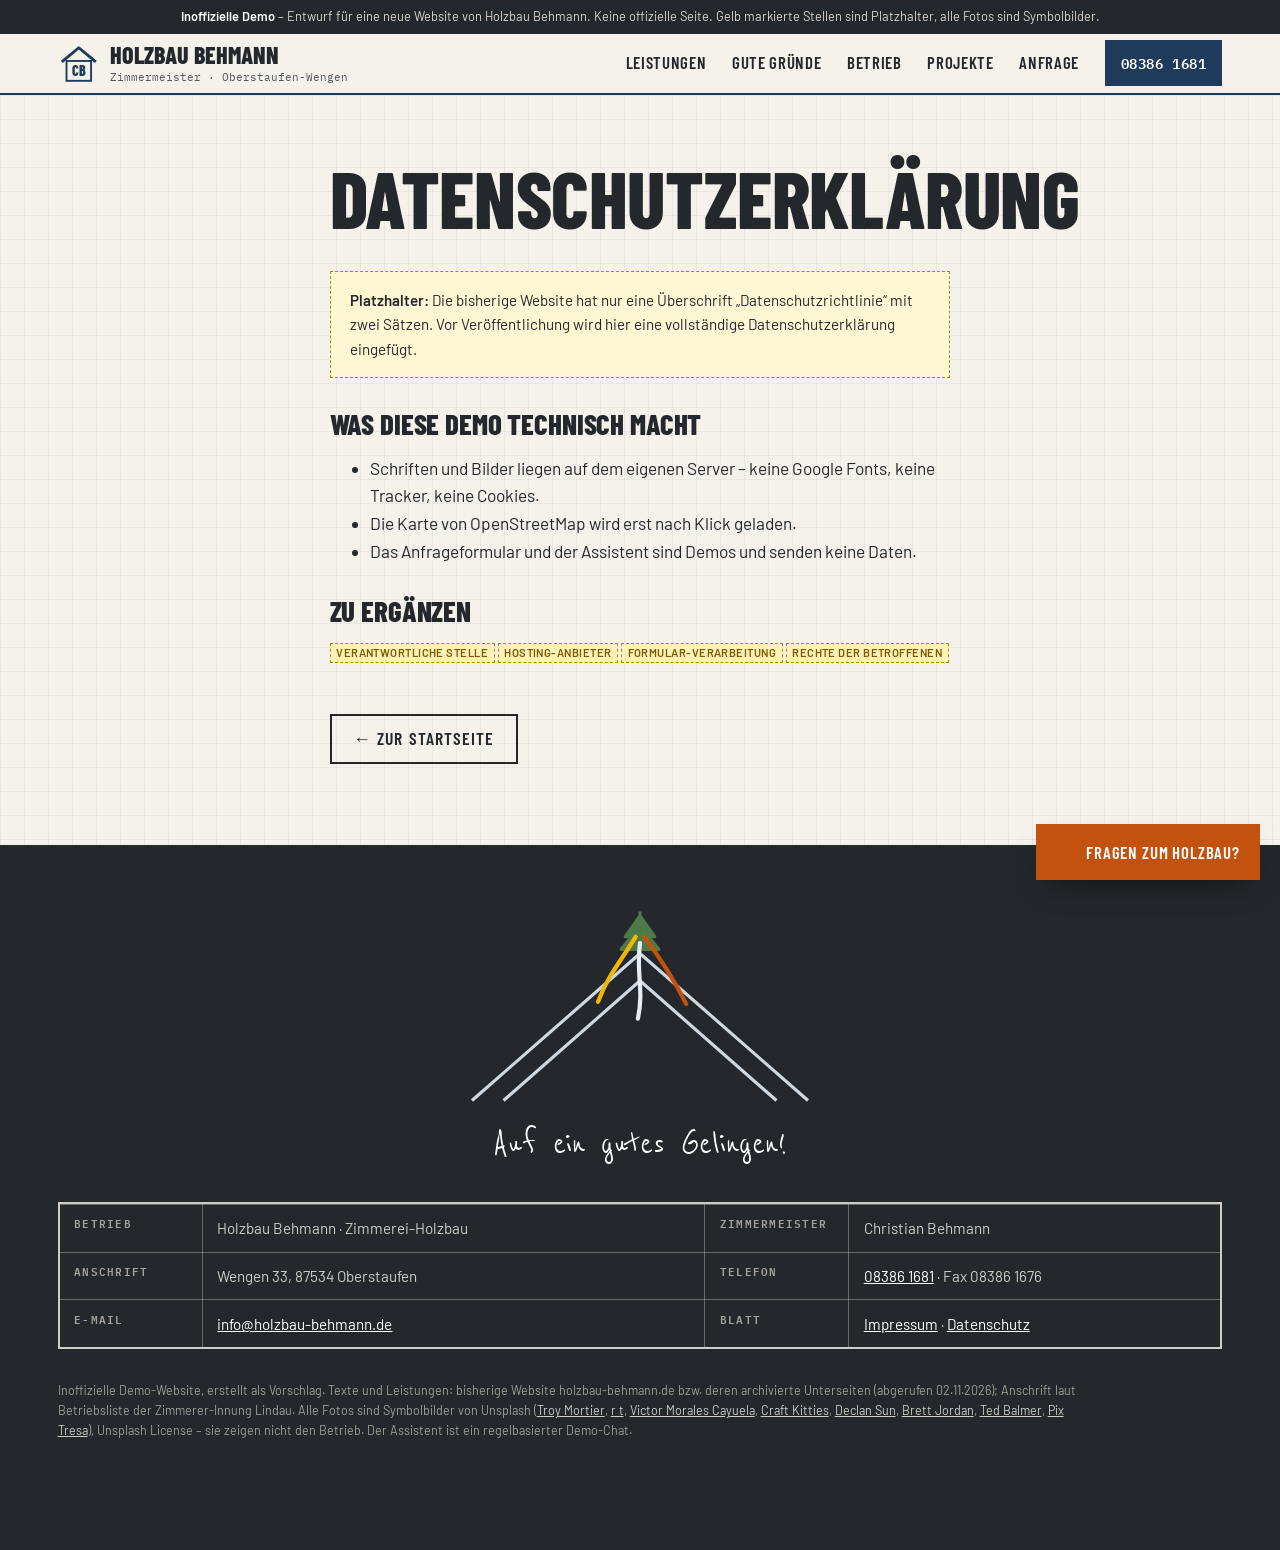
==== datenschutz.html @ 68d7d60a "Demo-Vorschau" ====
<!doctype html>
<html lang="de">
<head>
<meta charset="utf-8">
<meta name="viewport" content="width=device-width, initial-scale=1">
<title>Datenschutzerklärung – Holzbau Behmann (Demo)</title>
<meta name="description" content="Datenschutzerklärung der Demo-Website">
<meta name="robots" content="noindex, nofollow">
<meta name="theme-color" content="#1f3a5a">
<link rel="icon" href="img/favicon.svg" type="image/svg+xml">
<link rel="preload" href="fonts/barlow-condensed-latin-800-normal.woff2" as="font" type="font/woff2" crossorigin>
<link rel="stylesheet" href="css/fonts.css">
<link rel="stylesheet" href="css/style.css">
<link rel="stylesheet" href="chatbot/chatbot.css">
<link rel="stylesheet" href="css/premium.css">
<script>document.documentElement.classList.add('js')</script>
<script>try{if(!matchMedia('(prefers-reduced-motion: reduce)').matches&&!sessionStorage.getItem('demo-intro'))document.documentElement.classList.add('intro-on')}catch(e){}</script>
</head>
<body id="top">
<div class="demo-banner" role="note"><strong>Inoffizielle Demo</strong> – Entwurf für eine neue Website von Holzbau Behmann. Keine offizielle Seite. Gelb markierte Stellen sind Platzhalter, alle Fotos sind Symbolbilder.</div>
<header class="site-header">
  <a class="brand" href="index.html#top" aria-label="Holzbau Behmann – Startseite"><svg class="logo" viewBox="0 0 44 44" aria-hidden="true"><path d="M4 20 L22 5 L40 20" fill="none" stroke="currentColor" stroke-width="3" stroke-linejoin="round"/><rect x="9" y="19" width="26" height="21" fill="none" stroke="currentColor" stroke-width="2"/><text x="22" y="35" text-anchor="middle" font-family="Barlow Condensed,Arial Narrow,sans-serif" font-weight="800" font-size="15" fill="currentColor">CB</text></svg><span class="brand-t"><b>Holzbau Behmann</b><small>Zimmermeister · Oberstaufen-Wengen</small></span></a>
  <nav class="nav" aria-label="Hauptnavigation">
    <button class="nav-toggle" aria-expanded="false" aria-controls="nav-list"><span class="sr-only">Menü</span><span></span><span></span><span></span></button>
    <ul id="nav-list">
      <li><a href="index.html#leistungen">Leistungen</a></li>
      <li><a href="index.html#gruende">Gute Gründe</a></li>
      <li><a href="index.html#betrieb">Betrieb</a></li>
      <li><a href="index.html#mappe">Projekte</a></li>
      <li><a href="index.html#anfrage">Anfrage</a></li>
      <li class="nav-tel"><a href="tel:+4983861681">08386 1681</a></li>
    </ul>
  </nav>
</header>
<main class="legal"><div class="wrap narrow">
<h1>Datenschutzerklärung</h1>

<div class="ph-box"><strong>Platzhalter:</strong> Die bisherige Website hat nur eine Überschrift „Datenschutzrichtlinie“ mit zwei Sätzen. Vor Veröffentlichung wird hier eine vollständige Datenschutzerklärung eingefügt.</div>
<h2>Was diese Demo technisch macht</h2>
<ul>
<li>Schriften und Bilder liegen auf dem eigenen Server – keine Google Fonts, keine Tracker, keine Cookies.</li>
<li>Die Karte von OpenStreetMap wird erst nach Klick geladen.</li>
<li>Das Anfrageformular und der Assistent sind Demos und senden keine Daten.</li>
</ul>
<h2>Zu ergänzen</h2>
<p><span class="ph">Verantwortliche Stelle</span> <span class="ph">Hosting-Anbieter</span> <span class="ph">Formular-Verarbeitung</span> <span class="ph">Rechte der Betroffenen</span></p>

<p><a class="btn btn-line" href="index.html">← Zur Startseite</a></p>
</div></main>
<footer class="footer">
  <div class="wrap">
    <div class="richt" aria-hidden="true">
      <svg viewBox="0 0 400 200"><path class="rf-roof" d="M40 190 L200 50 L360 190"/><path class="rf-roof" d="M70 190 L200 76 L330 190"/>
        <path class="rf-tree" d="M200 50 V10 M200 14 L186 34 H214Z M200 24 L182 46 H218Z"/>
        <path class="rf-band b1" d="M196 34 C 180 60, 170 70, 160 96"/><path class="rf-band b2" d="M204 34 C 222 58, 232 74, 244 98"/><path class="rf-band b3" d="M200 40 C 196 70, 204 84, 198 112"/></svg>
      <p class="richt-t">Auf ein gutes Gelingen!</p>
    </div>
    <table class="schriftfeld">
      <caption class="sr-only">Kontakt</caption>
      <tr><th>Betrieb</th><td>Holzbau Behmann · Zimmerei-Holzbau</td><th>Zimmermeister</th><td>Christian Behmann</td></tr>
      <tr><th>Anschrift</th><td>Wengen 33, 87534 Oberstaufen</td><th>Telefon</th><td><a href="tel:+4983861681">08386 1681</a> · Fax 08386 1676</td></tr>
      <tr><th>E-Mail</th><td><a href="mailto:info@holzbau-behmann.de">info@holzbau-behmann.de</a></td><th>Blatt</th><td><a href="impressum.html">Impressum</a> · <a href="datenschutz.html">Datenschutz</a></td></tr>
    </table>
    <p class="small">Inoffizielle Demo-Website, erstellt als Vorschlag. Texte und Leistungen: bisherige Website holzbau-behmann.de bzw. deren archivierte Unterseiten (abgerufen 02.11.2026); Anschrift laut Betriebsliste der Zimmerer-Innung Lindau. Alle Fotos sind Symbolbilder von Unsplash (<a href="https://unsplash.com/photos/ein-haus-im-bau-mit-holzrahmen-kkdfOe0iRu8?utm_source=demo&amp;utm_medium=referral" target="_blank" rel="noopener">Troy Mortier</a>, <a href="https://unsplash.com/photos/braune-holztreppe-mit-weissem-holzgelander-DG1V-Cor1Es?utm_source=demo&amp;utm_medium=referral" target="_blank" rel="noopener">r t</a>, <a href="https://unsplash.com/photos/holztrager-des-decks-die-dreieckige-muster-bilden-l6VeUE-e914?utm_source=demo&amp;utm_medium=referral" target="_blank" rel="noopener">Victor Morales Cayuela</a>, <a href="https://unsplash.com/photos/person-markiert-holztafel-mit-bleistift-GfYA6q5ESLI?utm_source=demo&amp;utm_medium=referral" target="_blank" rel="noopener">Craft Kitties</a>, <a href="https://unsplash.com/photos/blick-auf-eine-holzdecke-mit-balken-rgdVX7MSKx0?utm_source=demo&amp;utm_medium=referral" target="_blank" rel="noopener">Declan Sun</a>, <a href="https://unsplash.com/photos/braun-weisses-betongebaude-OvqY7ZZIhr0?utm_source=demo&amp;utm_medium=referral" target="_blank" rel="noopener">Brett Jordan</a>, <a href="https://unsplash.com/photos/ein-auto-das-vor-einem-holzhaus-geparkt-ist-Inoddy5UPIg?utm_source=demo&amp;utm_medium=referral" target="_blank" rel="noopener">Ted Balmer</a>, <a href="https://unsplash.com/photos/ein-grosser-raum-mit-holzboden-und-balken-CvuAuZGAYQ4?utm_source=demo&amp;utm_medium=referral" target="_blank" rel="noopener">Pix Tresa</a>), Unsplash License – sie zeigen nicht den Betrieb. Der Assistent ist ein regelbasierter Demo-Chat.</p>
  </div>
</footer>
<script src="js/base.js" defer></script>
<script src="chatbot/chatbot.js" data-kb="chatbot/kb.json" defer></script>
</body>
</html>
---- css/fonts.css ----
@font-face{font-family:'Barlow Condensed';src:url(../fonts/barlow-condensed-latin-600-normal.woff2) format('woff2');font-weight:600;font-style:normal;font-display:swap}
@font-face{font-family:'Barlow Condensed';src:url(../fonts/barlow-condensed-latin-800-normal.woff2) format('woff2');font-weight:800;font-style:normal;font-display:swap}
@font-face{font-family:'Barlow';src:url(../fonts/barlow-latin-400-normal.woff2) format('woff2');font-weight:400;font-style:normal;font-display:swap}
@font-face{font-family:'Barlow';src:url(../fonts/barlow-latin-400-italic.woff2) format('woff2');font-weight:400;font-style:italic;font-display:swap}
@font-face{font-family:'Barlow';src:url(../fonts/barlow-latin-600-normal.woff2) format('woff2');font-weight:600;font-style:normal;font-display:swap}
@font-face{font-family:'Plex Mono';src:url(../fonts/ibm-plex-mono-latin-400-normal.woff2) format('woff2');font-weight:400;font-style:normal;font-display:swap}
@font-face{font-family:'Plex Mono';src:url(../fonts/ibm-plex-mono-latin-600-normal.woff2) format('woff2');font-weight:600;font-style:normal;font-display:swap}
@font-face{font-family:'Reenie';src:url(../fonts/reenie-beanie-latin-400-normal.woff2) format('woff2');font-weight:400;font-style:normal;font-display:swap}
---- css/style.css ----
/* Holzbau Behmann – „Werkplan“ (Demo, Runde 6) – Handwerk-Palette, Blaupausen-Look */
:root{--sand:#f5f2ec;--beton:#e9e6df;--ink:#24282c;--ink-2:#53595e;--blau:#1f3a5a;--blau-2:#2a4a6e;--holz:#a7794b;--orange:#c4520f;--gelb:#f2b705;--line:rgba(233,240,247,.9);
  --cond:'Barlow Condensed','Arial Narrow',sans-serif;--body:'Barlow',system-ui,sans-serif;--mono:'Plex Mono',ui-monospace,monospace;--hand:'Reenie',cursive;
  --ease:cubic-bezier(.2,.7,.1,1);--pad:clamp(1.1rem,4.5vw,4rem);--rule:rgba(36,40,44,.16);
  --paper:linear-gradient(rgba(31,58,90,.06) 1px,transparent 1px) 0 0/24px 24px,linear-gradient(90deg,rgba(31,58,90,.06) 1px,transparent 1px) 0 0/24px 24px;
  --bp:linear-gradient(rgba(255,255,255,.07) 1px,transparent 1px) 0 0/40px 40px,linear-gradient(90deg,rgba(255,255,255,.07) 1px,transparent 1px) 0 0/40px 40px,linear-gradient(rgba(255,255,255,.035) 1px,transparent 1px) 0 0/8px 8px,linear-gradient(90deg,rgba(255,255,255,.035) 1px,transparent 1px) 0 0/8px 8px}
*,*::before,*::after{box-sizing:border-box}
html{overflow-x:clip;-webkit-text-size-adjust:100%;scroll-behavior:smooth;scroll-padding-top:5rem}
body{overflow-x:clip;margin:0;background:var(--sand);color:var(--ink);font:400 1.08rem/1.6 var(--body)}
img{max-width:100%;height:auto;display:block}
a{color:inherit}
h1,h2,h3,h4{font-family:var(--cond);font-weight:800;line-height:.95;margin:0 0 .45em;text-transform:uppercase;letter-spacing:-.005em}
h2{font-size:clamp(2.6rem,6.2vw,5.6rem)}
h2 em,h1 em{font-style:normal;color:var(--orange)}
p{margin:0 0 1em}
.wrap{max-width:1360px;margin:0 auto;padding:0 var(--pad)}
.sr-only{position:absolute;width:1px;height:1px;overflow:hidden;clip:rect(0 0 0 0);white-space:nowrap}
.ph{display:inline-block;max-width:100%;font:600 .7rem/1.3 var(--body);letter-spacing:.04em;text-transform:uppercase;color:#7a5b00;background:#fff1b8;border:1px dashed #b08a00;padding:.15em .5em;vertical-align:middle}
.ph-box{background:#fff6d4;border:1px dashed #b08a00;padding:1rem 1.2rem;margin-bottom:1.5rem;font-size:.95rem}
.kicker{font:600 .85rem/1 var(--mono);letter-spacing:.12em;text-transform:uppercase;color:var(--orange);margin-bottom:1.1rem}
.k-light{color:var(--gelb)}
.small{font-size:.86rem;color:var(--ink-2)}
.intro-p{max-width:40rem;font-size:1.15rem}
.hand{font:400 1.7rem/1.1 var(--hand);color:var(--blau);transform:rotate(-2deg);margin-top:1.4rem}
figure{margin:0}
figcaption{font:400 .76rem/1.4 var(--mono);color:var(--ink-2);margin-top:.5rem}
.sym{display:inline-block;font:600 .64rem/1 var(--mono);letter-spacing:.1em;text-transform:uppercase;background:rgba(36,40,44,.09);padding:.25em .45em;margin-left:.3em;vertical-align:middle}
main img.stock{filter:contrast(1.02) saturate(.7) sepia(.08)}
.cb-root img,.lightbox img{filter:none}

/* Kopf */
.demo-banner{background:var(--ink);color:#d9d5cc;font:400 .8rem/1.4 var(--body);text-align:center;padding:.5rem 1rem;position:relative;z-index:41}
.demo-banner strong{color:#fff}
.site-header{position:sticky;top:0;z-index:40;display:flex;align-items:center;justify-content:space-between;gap:2rem;padding:.55rem var(--pad);background:rgba(245,242,236,.95);backdrop-filter:blur(8px);border-bottom:2px solid var(--blau)}
.brand{display:flex;align-items:center;gap:.7rem;text-decoration:none;color:var(--blau)}
.logo{width:2.6rem;height:2.6rem}
.brand-t{display:flex;flex-direction:column;line-height:1}
.brand-t b{font:800 1.5rem/1 var(--cond);text-transform:uppercase;color:var(--ink)}
.brand-t small{font:400 .68rem/1.2 var(--mono);color:var(--ink-2);margin-top:.25rem}
#nav-list{list-style:none;margin:0;padding:0;display:flex;align-items:center;gap:1.6rem}
#nav-list a{text-decoration:none;font:600 1.05rem/1 var(--cond);text-transform:uppercase;letter-spacing:.04em;padding:.4rem 0;position:relative}
#nav-list a::after{content:"";position:absolute;left:0;right:0;bottom:-.15rem;height:2px;background:linear-gradient(90deg,var(--orange) 0 6px,transparent 6px 10px) 0 0/10px 2px;transform:scaleX(0);transform-origin:left;transition:transform .35s var(--ease)}
#nav-list a:hover::after{transform:scaleX(1)}
.nav-tel a{background:var(--blau);color:#fff;padding:.7rem 1rem!important;font-family:var(--mono)!important;font-size:.9rem!important}
.nav-tel a::after{display:none}
.nav-toggle{display:none}

.btn{display:inline-block;background:var(--orange);color:#fff;border:0;padding:1rem 1.5rem;font:600 1.1rem/1 var(--cond);text-transform:uppercase;letter-spacing:.06em;text-decoration:none;cursor:pointer;transition:background .25s;clip-path:polygon(0 0,calc(100% - 12px) 0,100% 12px,100% 100%,0 100%)}
.btn:hover{background:#a64409}
.btn-line{background:transparent;color:#fff;box-shadow:inset 0 0 0 2px rgba(255,255,255,.8);clip-path:none}
.btn-line:hover{background:#fff;color:var(--blau)}

/* Held – Blaupause */
.hero{background:var(--bp),var(--blau);color:#e6edf4;padding:clamp(2rem,4.5vw,4rem) 0 2.6rem;overflow:hidden;position:relative}
.hero-grid{display:grid;grid-template-columns:.85fr 1.15fr;gap:clamp(1.5rem,3vw,3rem);align-items:center}
.hero h1{font-size:clamp(3.2rem,7.4vw,7rem);line-height:.9;color:#fff}
.hero h1 em{display:block;color:var(--gelb)}
.hero .kicker{color:var(--gelb)}
.lead{font-size:clamp(1.08rem,1.35vw,1.22rem);max-width:33rem;color:#d3dde7}
.hero-cta{display:flex;flex-wrap:wrap;gap:.8rem;margin-top:1.6rem}
.hero .hand{color:#fff;opacity:.85;font-size:2rem}
.plan{position:relative}
.plan-svg{width:100%;height:auto;display:block;overflow:visible}
.plan-svg .grid path{stroke:rgba(255,255,255,.08);stroke-width:1}
.plan-svg .hatch path{stroke:rgba(255,255,255,.5);stroke-width:1}
.truss .m{fill:rgba(255,255,255,0);stroke:var(--line);stroke-width:1.6;stroke-linejoin:round;stroke-dasharray:1;stroke-dashoffset:1;animation:draw 1.1s var(--ease) forwards;animation-delay:calc(.25s + var(--i) * 110ms);transition:fill .3s,stroke .3s;filter:url(#pencil)}
.truss .m.x{stroke-width:.8;opacity:.6}
.truss .m.hi{fill:rgba(242,183,5,.22);stroke:var(--gelb)}
@keyframes draw{to{stroke-dashoffset:0}}
.dim path{stroke:rgba(255,255,255,.6);stroke-width:1;fill:none}
.dim text,.lbl text{font:400 15px var(--mono);fill:#dbe4ee;letter-spacing:.02em}
.lbl{opacity:0;animation:fadeIn .5s forwards;animation-delay:calc(1.6s + var(--i) * 90ms);cursor:help}
.lbl .ld{stroke:var(--gelb);stroke-width:1;fill:none}
.lbl circle{fill:var(--gelb)}
.lbl.hi text{fill:var(--gelb)}
@keyframes fadeIn{to{opacity:1}}
.plan-info{position:absolute;left:0;top:0;margin:0;font:400 .9rem/1.4 var(--mono);color:#fff;max-width:20rem;min-height:3em}
.pi-k{display:inline-block;background:var(--gelb);color:var(--ink);padding:.1rem .4rem;margin-right:.3rem;font-weight:600;font-size:.72rem;text-transform:uppercase}
.schrift{position:absolute;right:0;bottom:-1.2rem;display:grid;grid-template-columns:auto auto;border:1.5px solid rgba(255,255,255,.75);font:400 .72rem/1 var(--mono);color:#cfdbe6;background:rgba(31,58,90,.85)}
.schrift span,.schrift b{padding:.4rem .6rem;border-bottom:1px solid rgba(255,255,255,.35)}
.schrift span{border-right:1px solid rgba(255,255,255,.35);text-transform:uppercase;font-size:.62rem;letter-spacing:.1em}
.schrift b{color:#fff;font-weight:600}
.schrift :nth-last-child(-n+2){border-bottom:0}
.facts{list-style:none;display:grid;grid-template-columns:repeat(4,1fr);margin:clamp(2.4rem,4vw,3.6rem) auto 0}
.facts li{border-top:1.5px solid rgba(255,255,255,.55);padding:1rem 1rem 0 0;position:relative}
.facts li::before{content:"";position:absolute;left:0;top:-6px;height:11px;border-left:1.5px solid rgba(255,255,255,.55)}
.facts b{display:block;font:800 clamp(2rem,3.4vw,3rem)/1 var(--cond);color:#fff;text-transform:uppercase}
.facts span{font-size:.92rem;color:#c3d0dc}

/* Stückliste */
.leistungen{background:var(--paper),var(--sand);padding:clamp(4rem,8vw,7rem) 0}
.l-grid{display:grid;grid-template-columns:.75fr 1.25fr;gap:clamp(2rem,5vw,5rem);align-items:start}
.l-head{position:sticky;top:7rem}
.stk{width:100%;border-collapse:collapse;border:2px solid var(--ink);background:rgba(255,255,255,.55)}
.stk thead th{font:600 .72rem/1 var(--mono);text-transform:uppercase;letter-spacing:.12em;text-align:left;padding:.8rem 1rem;background:var(--ink);color:var(--sand)}
.stk td,.stk tbody th{padding:1.1rem 1rem;border-bottom:1px solid var(--rule);vertical-align:baseline;text-align:left;transition:background .25s}
.stk .pos{font:600 .95rem/1 var(--mono);color:var(--orange);width:4rem}
.stk tbody th{font:800 clamp(1.4rem,2.2vw,2rem)/1 var(--cond);text-transform:uppercase}
.stk .d{color:var(--ink-2)}
.stk .go a{font:600 .82rem/1 var(--mono);text-decoration:none;color:var(--blau);white-space:nowrap;border-bottom:1px dashed var(--blau)}
.stk tbody tr:hover td,.stk tbody tr:hover th{background:rgba(31,58,90,.06)}
.stk tbody tr:hover th{color:var(--blau)}
.hover-preview{position:fixed;top:0;left:0;z-index:55;margin:0;width:280px;pointer-events:none;opacity:0;transition:opacity .3s;background:#fff;padding:8px 8px 6px;box-shadow:0 20px 40px -18px rgba(0,0,0,.5);border:1.5px solid var(--blau)}
.hover-preview.on{opacity:1}
.hover-preview img{aspect-ratio:4/3;object-fit:cover;width:100%;filter:saturate(.75) sepia(.08)}
.hover-preview figcaption{margin:.4rem 0 0;font-size:.68rem}

/* Details */
.gruende{background:var(--bp),var(--blau);color:#e3eaf1;padding:clamp(4rem,8vw,7rem) 0}
.gruende h2{color:#fff}.gruende h2 em{color:var(--gelb)}
.gruende .intro-p{color:#c9d5e0}
.details{display:grid;grid-template-columns:repeat(5,1fr);gap:1.2rem;margin-top:2.6rem}
.detail{border:1.5px solid rgba(255,255,255,.4);padding:1.3rem 1.2rem 1.4rem;background:rgba(20,40,62,.35);position:relative}
.det-svg{width:76px;height:76px;margin-bottom:1rem}
.det-svg circle{fill:none;stroke:var(--gelb);stroke-width:1.5;stroke-dasharray:4 3}
.det-svg path{fill:none;stroke:#fff;stroke-width:2;stroke-linecap:round;stroke-linejoin:round}
.det-k{font:600 .72rem/1 var(--mono);text-transform:uppercase;letter-spacing:.14em;color:var(--gelb);margin-bottom:.6rem}
.detail h3{font-size:1.6rem;color:#fff}
.detail p:last-child{font-size:.97rem;color:#d0dbe5;margin:0}
.detail:nth-child(4){background:var(--gelb);color:var(--ink);border-color:var(--gelb)}
.detail:nth-child(4) h3,.detail:nth-child(4) p:last-child{color:var(--ink)}
.detail:nth-child(4) .det-k{color:var(--blau)}
.detail:nth-child(4) .det-svg circle{stroke:var(--ink)}.detail:nth-child(4) .det-svg path{stroke:var(--ink)}

/* Betrieb */
.betrieb{padding:clamp(4rem,8vw,7rem) 0;border-top:10px solid var(--holz)}
.b-grid{display:grid;grid-template-columns:1.1fr .9fr;gap:clamp(2rem,5vw,5rem);align-items:center}
.zeitachse{position:relative;display:grid;grid-template-columns:repeat(3,1fr);gap:1rem;margin:2.4rem 0 2rem;padding-top:1.6rem}
.za-line{position:absolute;left:0;right:0;top:0;height:2px;background:var(--blau);transform-origin:left;transform:scaleX(0);transition:transform 1.4s var(--ease)}
.za-line.in{transform:none}
.za-line::before,.za-line::after{content:"";position:absolute;top:-7px;height:16px;border-left:2px solid var(--blau)}
.za-line::before{left:0}.za-line::after{right:0}
.za-pt{position:relative}
.za-pt::before{content:"";position:absolute;left:0;top:-1.9rem;width:10px;height:10px;border-radius:50%;background:var(--orange);box-shadow:0 0 0 4px var(--sand)}
.za-pt b{display:block;font:800 2.2rem/1 var(--cond);color:var(--blau);margin-bottom:.3rem}
.za-pt span{font-size:.95rem;color:var(--ink-2)}
.stamm{margin:0;border:2.5px solid var(--orange);color:var(--orange);padding:1rem 1.2rem;font:600 1.05rem/1.4 var(--body);display:inline-block;max-width:30rem;transform:rotate(var(--rot))}
.stamm b{font:800 2rem/1 var(--cond);text-transform:uppercase;display:block}
.b-photos{display:grid;grid-template-columns:1fr 1fr;gap:1rem;align-items:end}
.main-ph{grid-column:1/-1}
.ph-photo{aspect-ratio:16/10;border:2px dashed #b08a00;background:repeating-linear-gradient(45deg,#fff8dc 0 12px,#fff1c4 12px 24px);display:grid;place-items:center;padding:1rem;text-align:center}
.b-ph img{aspect-ratio:4/3;object-fit:cover;width:100%}

/* Projektmappe */
.mappe{background:var(--beton);padding:clamp(4rem,8vw,7rem) 0 clamp(3rem,6vw,5rem);overflow:hidden}
.mappe-row{display:flex;gap:clamp(1rem,2.4vw,2rem);overflow-x:auto;scroll-snap-type:x mandatory;padding:2.6rem var(--pad) 2rem;scrollbar-width:thin;cursor:grab;outline:none}
.mappe-row.drag{cursor:grabbing;scroll-snap-type:none}
.sheet{flex:0 0 clamp(250px,28vw,400px);scroll-snap-align:start;background:#fff;padding:12px 12px 14px;box-shadow:0 18px 30px -20px rgba(36,40,44,.45);transform:rotate(var(--r));transition:transform .45s var(--ease);position:relative}
.sheet:hover{transform:rotate(0) translateY(-6px)}
.sheet a{display:block;cursor:zoom-in}
.sheet img{aspect-ratio:4/3;object-fit:cover;width:100%;pointer-events:none}
.sh-no{color:var(--orange);font-weight:600;margin-right:.3rem}
.sheet::before{content:"";position:absolute;top:-10px;left:50%;width:70px;height:22px;margin-left:-35px;background:rgba(242,183,5,.55);transform:rotate(-3deg)}
.pin{position:absolute;right:16px;top:20px}

/* Anfrage */
.anfrage{background:var(--bp),var(--blau);color:#e4e9ef;padding:clamp(4rem,8vw,7rem) 0}
.anfrage h2{color:#fff}.anfrage h2 em{color:var(--gelb)}
.anfrage a{color:#fff}
.an-grid{display:grid;grid-template-columns:.9fr 1.1fr;gap:clamp(2rem,5vw,5rem)}
.sketch{border:1.5px solid rgba(255,255,255,.45);margin:1.5rem 0;max-width:30rem;position:relative}
.sketch svg{width:100%;height:auto;display:block}
.sk{display:none}
.sk.on{display:block}
.sk path{fill:none;stroke:#fff;stroke-width:2;stroke-linecap:round;stroke-linejoin:round;stroke-dasharray:1;stroke-dashoffset:1}
.sk.on path{animation:draw 1.2s var(--ease) forwards}
.sk text{font:400 12px var(--mono);fill:var(--gelb);text-anchor:middle;text-transform:uppercase;letter-spacing:.1em}
.clist{margin:1.5rem 0 0;display:grid;gap:.1rem;max-width:30rem}
.clist div{display:grid;grid-template-columns:6rem 1fr;gap:1rem;padding:.5rem 0;border-bottom:1px solid rgba(228,233,239,.22)}
.clist dt{font:600 .74rem/1.9 var(--mono);letter-spacing:.12em;text-transform:uppercase;color:var(--gelb)}
.clist dd{margin:0}
.an-right{display:grid;gap:1.4rem;align-content:start}
.an-form{background:var(--paper),var(--sand);color:var(--ink);padding:clamp(1.4rem,3vw,2.2rem);border:2px solid var(--ink)}
.an-form a{color:var(--blau)}
.form-head{display:flex;justify-content:space-between;font:600 .72rem/1 var(--mono);text-transform:uppercase;letter-spacing:.12em;border-bottom:2px solid var(--ink);padding-bottom:.7rem;margin-bottom:1.3rem}
.seg{border:0;padding:0;margin:0 0 1.2rem;display:flex;flex-wrap:wrap;gap:.45rem}
.seg legend{font:600 .74rem/1 var(--mono);letter-spacing:.12em;text-transform:uppercase;color:var(--orange);margin-bottom:.6rem;padding:0}
.seg label{position:relative;cursor:pointer}
.seg input{position:absolute;opacity:0;inset:0;cursor:pointer}
.seg span{display:inline-block;padding:.5rem .8rem;border:1.5px solid var(--ink);font:600 1rem/1 var(--cond);text-transform:uppercase;letter-spacing:.04em;transition:all .2s}
.seg input:checked+span{background:var(--blau);border-color:var(--blau);color:#fff}
.seg input:focus-visible+span{outline:2px solid var(--orange);outline-offset:2px}
.fld{display:flex;flex-direction:column;gap:.35rem;font:600 .74rem/1.2 var(--mono);text-transform:uppercase;letter-spacing:.08em;margin-bottom:1rem}
.fld input,.fld textarea,.fld select{font:400 1rem var(--body);text-transform:none;letter-spacing:0;padding:.7rem .8rem;border:0;border-bottom:1.5px solid var(--ink);background:rgba(255,255,255,.7);color:var(--ink);border-radius:0}
.fld input:focus,.fld textarea:focus,.fld select:focus{outline:2px solid var(--orange)}
.two{display:grid;grid-template-columns:1fr 1fr;gap:1rem}
.chk{display:block;font-size:.85rem;margin-bottom:1.2rem}
.form-msg{margin:1rem 0 0;font-weight:600}
.form-msg.ok{color:#2d5a2e}.form-msg.err{color:#a3330c}
.map{position:relative;min-height:18rem;overflow:hidden;background:#17304b;border:1.5px solid rgba(255,255,255,.45)}
.map-placeholder{position:absolute;inset:0}
.map-placeholder svg{width:100%;height:100%}
.map-placeholder .grid path{stroke:rgba(255,255,255,.1)}
.map-placeholder circle{fill:var(--gelb)}
.map-placeholder .ring{fill:none;stroke:var(--gelb);stroke-width:1.5;animation:ping 2.4s infinite;transform-origin:200px 100px}
@keyframes ping{from{transform:scale(.4);opacity:1}to{transform:scale(2.2);opacity:0}}
.map-placeholder div{position:absolute;left:1.2rem;top:1rem;color:#fff}
.map-placeholder strong{display:block;font:800 2rem/1 var(--cond);text-transform:uppercase}
.map iframe{width:100%;height:100%;min-height:18rem;border:0;display:block;position:relative}
.map-consent{position:absolute;left:1rem;right:1rem;bottom:1rem;background:var(--sand);color:var(--ink);padding:1rem 1.1rem}
.map-consent p{font-size:.9rem}

/* Fuß */
.footer{background:var(--ink);color:#cfccc4;padding:3.5rem 0 6rem;overflow:hidden}
.richt{text-align:center;margin-bottom:2.4rem}
.richt svg{width:min(100%,420px);height:auto;overflow:visible}
.rf-roof{fill:none;stroke:#cfd8e1;stroke-width:3;stroke-linejoin:round}
.rf-tree{fill:#4d7a46;stroke:#4d7a46;stroke-width:3;stroke-linejoin:round}
.rf-band{fill:none;stroke-width:4;stroke-linecap:round;transform-origin:200px 34px;animation:wave 3s ease-in-out infinite alternate}
.b1{stroke:var(--gelb)}.b2{stroke:var(--orange);animation-delay:-1s}.b3{stroke:#e6edf4;animation-delay:-2s}
@keyframes wave{from{transform:rotate(-5deg)}to{transform:rotate(6deg)}}
.richt-t{font:400 2.4rem/1 var(--hand);color:#fff;margin:.4rem 0 0}
.schriftfeld{width:100%;border-collapse:collapse;border:2px solid #cfccc4;font-size:.95rem}
.schriftfeld th,.schriftfeld td{border:1px solid rgba(207,204,196,.4);padding:.7rem .9rem;text-align:left;vertical-align:top}
.schriftfeld th{font:600 .66rem/1.4 var(--mono);text-transform:uppercase;letter-spacing:.12em;color:#a5a29b;width:9rem}
.schriftfeld a{color:#fff}
.footer .small{color:#a19e97;margin-top:2rem;max-width:64rem;font-size:.78rem}
.footer .small a{color:#cfccc4}

/* Rechtliches */
.legal{padding:4rem 0;background:var(--paper),var(--sand)}
.wrap.narrow{max-width:46rem}
.legal h1{font-size:clamp(2.8rem,8vw,5rem)}
.legal h2{font-size:1.8rem;margin-top:2rem}
.legal .btn-line{color:var(--ink);box-shadow:inset 0 0 0 2px var(--ink);margin-top:2rem}
.legal .btn-line:hover{background:var(--ink);color:#fff}

/* Lightbox */
.lightbox{border:0;padding:0;background:transparent;max-width:92vw}
.lightbox::backdrop{background:rgba(20,34,50,.95)}
.lightbox img{max-height:80vh;width:auto;min-width:min(70vw,560px)}
.lightbox figcaption{color:#eee;font-size:.95rem}
.lightbox button{position:fixed;background:var(--sand);border:0;width:44px;height:44px;font-size:1.4rem;cursor:pointer;color:var(--ink)}
.lb-close{top:1rem;right:1rem}.lb-prev{left:1rem;top:50%}.lb-next{right:1rem;top:50%}

/* Cursor: Fadenkreuz */
.cursor{position:fixed;left:0;top:0;z-index:60;pointer-events:none;width:0;height:0;mix-blend-mode:difference}
.cursor::before,.cursor::after{content:"";position:absolute;background:#fff;opacity:0;transition:opacity .2s}
.cursor::before{left:-14px;width:28px;top:0;height:1px}.cursor::after{top:-14px;height:28px;left:0;width:1px}
.cursor.on::before,.cursor.on::after{opacity:.9}
.cursor span{position:absolute;left:12px;top:10px;white-space:nowrap;font:600 .72rem/1 var(--mono);text-transform:uppercase;letter-spacing:.1em;color:#fff;opacity:0;transition:opacity .2s}
.cursor.big span{opacity:1}
.cursor.big::before,.cursor.big::after{transform:scale(1.8)}

/* Effekte */
.fx [data-reveal]{opacity:0;transform:translateY(26px);transition:opacity .9s var(--ease),transform 1s var(--ease)}
.fx [data-reveal].in{opacity:1;transform:none}
.fx [data-split] .w{display:inline-block;overflow:hidden;vertical-align:top;padding-bottom:.08em;margin-bottom:-.08em}
.fx [data-split] .wi{display:inline-block;transform:translateY(105%);transition:transform .9s var(--ease);transition-delay:calc(var(--ln,0) * 90ms)}
.fx [data-split].in .wi{transform:none}
.fx [data-clip]{position:relative}
.fx [data-clip]::after{content:"";position:absolute;inset:-1px;background:var(--clip-bg,var(--sand));transform-origin:100% 0;transition:transform 1.2s cubic-bezier(.7,0,.2,1);z-index:4;pointer-events:none}
.fx [data-clip].in::after{transform:scaleX(0)}
.fx [data-stamp]{opacity:0}
.fx [data-stamp].in{animation:slam .55s cubic-bezier(.5,0,.6,1) .3s both}
@keyframes slam{0%{opacity:0;transform:scale(2) rotate(-14deg)}70%{opacity:1;transform:scale(.96) rotate(var(--rot))}100%{opacity:1;transform:scale(1) rotate(var(--rot))}}
.fx-reduce [data-clip]::after{display:none}
.fx-reduce [data-reveal],.fx-reduce [data-stamp]{opacity:1;transform:none;animation:none}
.fx-reduce .truss .m,.fx-reduce .sk path{animation:none;stroke-dashoffset:0}.fx-reduce .lbl{animation:none;opacity:1}.fx-reduce .za-line{transform:none}
@media (prefers-reduced-motion:reduce){*,*::before,*::after{transition-duration:.01ms!important;animation-duration:.01ms!important;animation-iteration-count:1!important;scroll-behavior:auto!important}.truss .m,.sk path{stroke-dashoffset:0}.lbl{opacity:1}}

/* Chatbot */
.cb-root .cb-launcher{background:var(--orange);color:#fff;border-radius:0;font:600 1.05rem/1 var(--cond);text-transform:uppercase;letter-spacing:.05em;box-shadow:0 14px 30px -14px rgba(0,0,0,.6)}
.cb-root .cb-panel{border-radius:0;border:2px solid var(--blau)}
.cb-root .cb-head{background:var(--blau)}
.mobile-bar{display:none}

@media (max-width:1180px){.details{grid-template-columns:repeat(3,1fr)}}
@media (max-width:899px){
  .site-header{padding:.4rem var(--pad)}
  .nav-toggle{display:block;width:44px;height:44px;border:0;background:none;position:relative;cursor:pointer}
  .nav-toggle span:not(.sr-only){position:absolute;left:10px;right:10px;height:2px;background:var(--ink);top:15px}
  .nav-toggle span:nth-of-type(3){top:21px}.nav-toggle span:nth-of-type(4){top:27px}
  #nav-list{display:none;position:absolute;left:0;right:0;top:100%;flex-direction:column;align-items:flex-start;gap:0;background:var(--sand);padding:1rem var(--pad) 1.6rem;border-bottom:2px solid var(--blau)}
  #nav-list.open{display:flex}
  #nav-list li{width:100%;border-top:1px solid var(--rule)}
  #nav-list a{display:block;padding:1rem 0;font-size:1.3rem}
  .nav-tel{padding-top:1rem}
  .hero-grid,.l-grid,.b-grid,.an-grid{grid-template-columns:1fr}
  .plan{margin-top:1rem}
  .plan-info{position:static;margin-top:.6rem;min-height:0}
  .schrift{display:none}
  .lbl text{font-size:19px}
  .facts{grid-template-columns:1fr 1fr;gap:0 1rem}
  .facts li{padding-bottom:1rem}
  .l-head{position:static}
  .stk thead{display:none}
  .stk,.stk tbody,.stk tr{display:block}
  .stk tr{display:grid;grid-template-columns:3rem 1fr;padding:.9rem .9rem;border-bottom:1px solid var(--rule)}
  .stk td,.stk tbody th{border:0;padding:.1rem 0}
  .stk .pos{grid-row:span 3;width:auto}
  .stk .go{padding-top:.5rem}
  .details{grid-template-columns:1fr}
  .zeitachse{grid-template-columns:1fr;padding-top:0;padding-left:1.6rem;gap:1.4rem}
  .za-line{width:2px;height:auto;bottom:0;right:auto;transform:scaleY(0);transform-origin:top}
  .za-line::before,.za-line::after{display:none}
  .za-pt::before{left:-1.6rem;top:.6rem;margin-left:-4px}
  .sheet{flex-basis:78vw}
  .two{grid-template-columns:1fr}
  .schriftfeld,.schriftfeld tbody,.schriftfeld tr{display:block}
  .schriftfeld tr{display:grid;grid-template-columns:7rem 1fr}
  .schriftfeld th{width:auto}
  .mobile-bar{display:grid;grid-template-columns:1fr 2fr;position:fixed;left:0;right:0;bottom:0;z-index:45;background:var(--sand);border-top:2px solid var(--blau)}
  .mobile-bar a{padding:1rem .5rem calc(1rem + env(safe-area-inset-bottom));text-align:center;font:600 1.1rem/1 var(--cond);text-transform:uppercase;text-decoration:none}
  .mobile-bar a:last-child{background:var(--orange);color:#fff}
  .cb-root{--cb-bottom-mobile:76px}
}
.b-photos{grid-template-columns:1fr}
.b-ph{width:58%;margin:-3.5rem 0 0 auto;position:relative;z-index:2;background:var(--sand);padding:8px 8px 0;box-shadow:0 16px 30px -18px rgba(0,0,0,.45)}
@media (max-width:899px){.sketch{max-width:20rem}.b-ph{width:75%}}
/* Kleine orange Schrift auf hell: abgedunkelt für Kontrast ≥ 4,5 */
.kicker,.stk .pos,.sh-no,.seg legend,.stamm{color:#a8460c}.stamm{border-color:#a8460c}
.hero .kicker,.gruende .kicker,.anfrage .kicker,.k-light{color:var(--gelb)}
.b-ph.main-ph{width:auto;margin:0;padding:0;box-shadow:none;background:none;z-index:1}
---- chatbot/chatbot.css ----
/* Demo-Assistent – Farben/Schriften per CSS-Variablen oder kb.json "theme" anpassbar */
.cb-root{--cb-accent:#a8432a;--cb-accent-d:#8a3420;--cb-ink:#2b1d14;--cb-paper:#fffaf2;--cb-soft:#f3e9d9;--cb-line:#e3d6c2;--cb-gold:#c9a25a;
  --cb-font:system-ui,-apple-system,"Segoe UI",sans-serif;--cb-serif:Georgia,serif;--cb-right:20px;--cb-bottom:20px;--cb-bottom-mobile:88px;
  position:fixed;right:var(--cb-right);bottom:var(--cb-bottom);z-index:60;font-family:var(--cb-font);color:var(--cb-ink);font-size:15px;line-height:1.45}
.cb-root *{box-sizing:border-box}
.cb-panel,.cb-log,.cb-chips,.cb-form{margin:0}
.cb-panel{padding:0}
.cb-launcher{display:flex;align-items:center;gap:8px;height:56px;padding:0 20px 0 16px;border:0;border-radius:999px;background:var(--cb-ink);color:#fff;font:700 15px var(--cb-font);cursor:pointer;box-shadow:0 10px 28px rgba(0,0,0,.3);transition:transform .2s}
.cb-launcher:hover{transform:translateY(-2px)}
.cb-launcher svg{color:var(--cb-gold)}
.cb-open .cb-launcher{display:none}
.cb-panel{position:absolute;right:0;bottom:0;width:380px;max-width:calc(100vw - 32px);height:min(600px,calc(100vh - 110px));display:flex;flex-direction:column;background:var(--cb-paper);border-radius:18px;overflow:hidden;box-shadow:0 24px 60px rgba(0,0,0,.35);animation:cb-in .22s ease-out}
.cb-panel[hidden]{display:none}
@keyframes cb-in{from{opacity:0;transform:translateY(12px)}to{opacity:1;transform:none}}
.cb-head{display:flex;align-items:center;gap:12px;padding:14px 14px 14px 16px;background:var(--cb-ink);color:#fff}
.cb-avatar{width:38px;height:38px;object-fit:contain}
.cb-head-text{flex:1;display:flex;flex-direction:column;min-width:0}
.cb-head-text strong{font:600 19px/1.1 var(--cb-serif)}
.cb-head-text span{font-size:12.5px;color:#e8dcc6}
.cb-badge{font-style:normal;font-weight:700;font-size:10px;letter-spacing:.08em;background:var(--cb-gold);color:var(--cb-ink);padding:2px 6px;border-radius:999px;margin-left:4px}
.cb-close{background:rgba(255,255,255,.1);color:#fff;border:0;width:36px;height:36px;border-radius:50%;font-size:24px;line-height:1;cursor:pointer}
.cb-log{flex:1;overflow-y:auto;padding:16px 14px 6px;display:flex;flex-direction:column;gap:10px;overscroll-behavior:contain}
.cb-msg{display:flex;flex-direction:column;max-width:88%}
.cb-bubble{padding:10px 13px;border-radius:14px;word-wrap:break-word}
.cb-bot{align-self:flex-start}
.cb-bot .cb-bubble{background:#fff;border:1px solid var(--cb-line);border-bottom-left-radius:4px}
.cb-user{align-self:flex-end}
.cb-user .cb-bubble{background:var(--cb-accent);color:#fff;border-bottom-right-radius:4px}
.cb-links{display:flex;flex-wrap:wrap;gap:6px;margin-top:6px}
.cb-link{display:inline-block;padding:7px 12px;border-radius:999px;background:var(--cb-ink);color:#fff!important;text-decoration:none;font-weight:600;font-size:13.5px}
.cb-typing .cb-bubble{display:flex;gap:4px;padding:13px}
.cb-typing i{width:7px;height:7px;border-radius:50%;background:#b9a68c;animation:cb-dot 1s infinite}
.cb-typing i:nth-child(2){animation-delay:.15s}.cb-typing i:nth-child(3){animation-delay:.3s}
@keyframes cb-dot{0%,80%,100%{opacity:.3}40%{opacity:1}}
.cb-chips{display:flex;gap:6px;overflow-x:auto;padding:8px 14px;scrollbar-width:none}
.cb-chips::-webkit-scrollbar{display:none}
.cb-chip{flex:0 0 auto;padding:8px 13px;border-radius:999px;border:1.5px solid var(--cb-accent);background:#fff;color:var(--cb-accent);font:600 13.5px var(--cb-font);cursor:pointer}
.cb-chip:hover{background:var(--cb-accent);color:#fff}
.cb-form{display:flex;gap:8px;padding:8px 12px;border-top:1px solid var(--cb-line);background:#fff}
.cb-input{flex:1;min-width:0;border:1.5px solid var(--cb-line);border-radius:999px;padding:11px 15px;font:16px var(--cb-font);color:var(--cb-ink);background:var(--cb-paper)}
.cb-input:focus{outline:none;border-color:var(--cb-accent)}
.cb-send{width:44px;height:44px;flex:0 0 44px;border:0;border-radius:50%;background:var(--cb-accent);color:#fff;cursor:pointer;display:grid;place-items:center}
.cb-foot{margin:0;padding:6px 12px 9px;background:#fff;font-size:11px;color:#8a7663;text-align:center}
.cb-sr{position:absolute;width:1px;height:1px;overflow:hidden;clip:rect(0 0 0 0)}
@media (max-width:899px){
  .cb-root{bottom:var(--cb-bottom-mobile);right:16px}
  .cb-launcher{height:52px;padding:0 16px 0 14px}
}
@media (max-width:600px){
  .cb-open{inset:auto 0 0 0;right:0;bottom:0}
  .cb-open .cb-panel{position:fixed;left:0;right:0;bottom:0;width:100%;max-width:none;height:82svh;border-radius:18px 18px 0 0}
}
@media (prefers-reduced-motion:reduce){.cb-panel{animation:none}.cb-typing i{animation:none}}
---- css/premium.css ----
/* Premium-Schicht: Intro (Giebel wird gezeichnet), Blatt-Anzeige */
.intro{display:none}
html.intro-on .intro{display:block;position:fixed;inset:0;z-index:1000;cursor:pointer;overflow:hidden;background:var(--bp),var(--blau);animation:introFailsafe .01s 4.2s forwards;transition:opacity .6s,transform .7s cubic-bezier(.7,0,.25,1)}
@keyframes introFailsafe{to{visibility:hidden;pointer-events:none}}
.intro-in{position:absolute;inset:0;display:flex;flex-direction:column;align-items:center;justify-content:center}
.intro-gable{width:min(60vmin,420px);height:auto;overflow:visible}
.intro-gable path{fill:none;stroke:#fff;stroke-width:2.4;stroke-linejoin:round;stroke-dasharray:1;stroke-dashoffset:1;animation:draw .8s var(--ease) forwards}
.intro-gable path:nth-child(2){animation-delay:.4s}
.intro-gable .ig-dim{stroke:var(--gelb);stroke-width:1.2;animation-delay:.7s}
.intro-cb{margin:-.2em 0 0;font:800 clamp(3rem,10vw,6rem)/1 var(--cond);color:var(--gelb);opacity:0;animation:nbIn .4s .6s forwards}
.intro-name{margin:.1rem 0 0;font:800 clamp(1.4rem,3.4vw,2.2rem)/1 var(--cond);text-transform:uppercase;letter-spacing:.08em;color:#fff;opacity:0;animation:nbIn .4s .85s forwards}
.intro-hand{margin:.5rem 0 0;font:400 1.8rem/1 var(--hand);color:#cfdbe6;opacity:0;animation:nbIn .4s 1.05s forwards}
@keyframes nbIn{to{opacity:1}}
.intro-skip{position:absolute;right:1.4rem;bottom:1.4rem;background:var(--sand);border:0;color:var(--ink);font:600 .85rem/1 var(--mono);padding:.8rem 1.1rem;cursor:pointer}
.intro-skip:focus-visible{outline:2px solid #fff;outline-offset:2px}
html.intro-out .intro{opacity:0;transform:translateY(-4%);pointer-events:none}

/* Blatt-Anzeige */
.blatt-ind{position:fixed;left:1.2rem;bottom:1.2rem;z-index:30;display:grid;grid-template-columns:auto auto;grid-template-rows:auto auto;border:1.5px solid var(--ink);background:var(--sand);font:400 .7rem/1 var(--mono);opacity:0;transform:translateY(10px);transition:opacity .4s,transform .4s var(--ease);pointer-events:none;box-shadow:0 10px 24px -14px rgba(0,0,0,.5)}
.bi-k{padding:.45rem .6rem;border-right:1px solid var(--ink);border-bottom:1px solid var(--ink);text-transform:uppercase;letter-spacing:.12em}
.bi-no{padding:.45rem .6rem;border-bottom:1px solid var(--ink);font-weight:600;color:var(--orange)}
.bi-l{grid-column:1/-1;padding:.5rem .6rem;font:800 1rem/1 var(--cond);text-transform:uppercase;letter-spacing:.04em;position:relative;overflow:hidden}
.bi-l::after{content:"";position:absolute;left:0;bottom:0;height:3px;width:calc(var(--sp,0) * 100%);background:var(--blau)}
.blatt-ind.show{opacity:1;transform:none}
.blatt-ind.over-hero,.blatt-ind.over-foot{opacity:0;transform:translateY(10px)}
@media (max-width:1279px){.blatt-ind{display:none}}
@media (prefers-reduced-motion:reduce){.intro{display:none!important}}
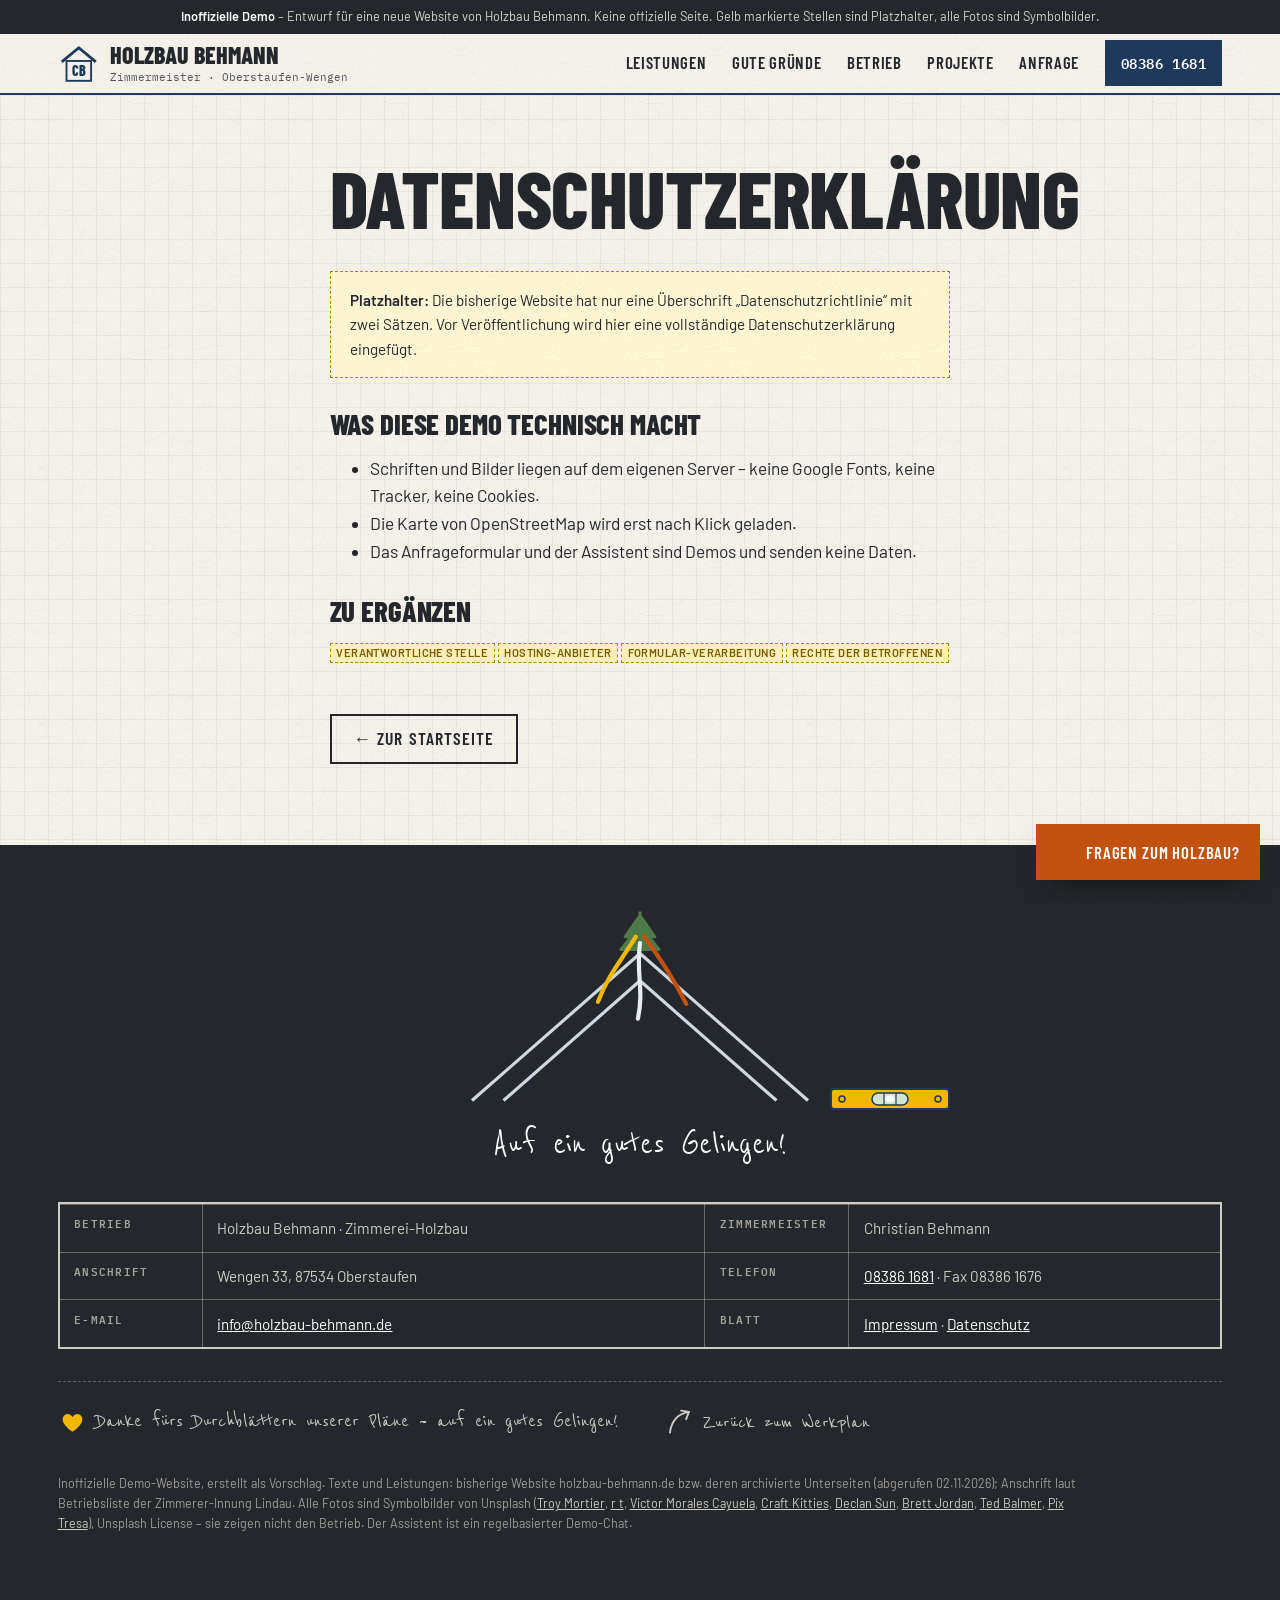
==== commit 29dc2135: "Demo-Vorschau" ====
--- a/datenschutz.html
+++ b/datenschutz.html
@@ -13,6 +13,8 @@
 <link rel="stylesheet" href="css/style.css">
 <link rel="stylesheet" href="chatbot/chatbot.css">
 <link rel="stylesheet" href="css/premium.css">
+<!--liebe--><link rel="stylesheet" href="css/liebe.css"><link rel="stylesheet" href="css/liebe-site.css"><!--/liebe-->
+
 <script>document.documentElement.classList.add('js')</script>
 <script>try{if(!matchMedia('(prefers-reduced-motion: reduce)').matches&&!sessionStorage.getItem('demo-intro'))document.documentElement.classList.add('intro-on')}catch(e){}</script>
 </head>
@@ -66,5 +68,6 @@
 </footer>
 <script src="js/base.js" defer></script>
 <script src="chatbot/chatbot.js" data-kb="chatbot/kb.json" defer></script>
+<!--liebe--><script type="application/json" id="liebe-cfg">{"underline": [{"sel": ".l-head h2, .betrieb h2, .mappe h2", "style": "measure"}, {"sel": ".gruende h2, .anfrage h2", "style": "chalk", "color": "#f2b705"}], "notes": [{"at": ".l-head", "text": "8 Gewerke – ein Ansprechpartner", "arrow": "dl", "rot": -3, "m": "inline", "css": {"right": "-1rem", "top": "-.6rem"}}, {"at": ".zeitachse", "text": "seit 2002 in zweiter Generation", "arrow": "dl", "rot": -4, "css": {"right": "0", "top": "-4.2rem"}}, {"at": ".an-text .clist", "text": "lieber persönlich? einfach anrufen!", "arrow": "dl", "rot": -3, "m": "inline", "css": {"right": "0", "top": "-2.4rem"}}], "frames": [{"sel": ".b-photos .b-ph", "kind": "corners"}], "squish": ".btn, .mobile-bar a", "burst": {"sel": ".btn, a[href^='tel:'], .mobile-bar a", "shapes": ["shaving", "shaving", "star"], "colors": ["#c99a5b", "#e2bf86", "#f2b705", "#1f3a5a"], "n": 8}, "egg": {"at": ".footer .richt", "type": "level", "label": "Wasserwaage", "hint": "Ist alles im Lot?", "svg": "<svg width='120' height='28' viewBox='0 0 120 28' aria-hidden='true'><rect x='1' y='4' width='118' height='20' rx='3' fill='#f2b705' stroke='#1f3a5a' stroke-width='2'/><rect x='42' y='8' width='36' height='12' rx='6' fill='#cfe6d2' stroke='#1f3a5a' stroke-width='1.5'/><line x1='54' y1='8' x2='54' y2='20' stroke='#1f3a5a' stroke-width='1.2'/><line x1='66' y1='8' x2='66' y2='20' stroke='#1f3a5a' stroke-width='1.2'/><ellipse class='lv-bubble' cx='60' cy='14' rx='5' ry='3.6' fill='#fff' opacity='.9'/><circle cx='12' cy='14' r='3' fill='none' stroke='#1f3a5a' stroke-width='1.5'/><circle cx='108' cy='14' r='3' fill='none' stroke='#1f3a5a' stroke-width='1.5'/><\/svg>", "msg": "Alles im Lot! Und Ihr Vorhaben? Einfach anrufen: 08386 1681", "autoclose": 7000, "css": {"right": "2%", "bottom": "3.2rem"}}, "foot": {"at": ".footer .wrap", "after": ".schriftfeld", "text": "Danke fürs Durchblättern unserer Pläne – auf ein gutes Gelingen!", "top": "Zurück zum Werkplan", "shape": "heart"}, "texture": "paper"}</script><script src="js/liebe.js" defer></script><!--/liebe-->
 </body>
 </html>
--- a/css/liebe.css
+++ b/css/liebe.css
@@ -0,0 +1,115 @@
+/* liebe.css – gemeinsame „Handgemacht“-Schicht (Runde 7). Farben/Schrift je Seite über Variablen in liebe-site.css:
+   --lv-hand (Handschrift), --lv-ink (Notizen), --lv-ul (Unterstreichung), --lv-accent, --lv-paper, --lv-tape */
+:root{--lv-hand:cursive;--lv-ink:currentColor;--lv-ul:currentColor;--lv-accent:currentColor;--lv-paper:#fbf7ef;--lv-tape:rgba(236,224,190,.78);--lv-ease:cubic-bezier(.22,.61,.36,1);--lv-tex-o:.5}
+.lv-anchor{position:relative;inset:auto!important}
+
+/* Papier-/Holz-/Stoff-Textur: ein ruhendes, sehr leichtes Korn über der Seite */
+html[class*="lv-tex-"] body::after{content:"";position:fixed;inset:0;pointer-events:none;z-index:2147483000;opacity:var(--lv-tex-o);background-size:256px 256px}
+html[class*="lv-tex-"] body::after{background-image:url(../img/liebe/tex.webp)}
+@media print{html[class*="lv-tex-"] body::after{display:none}}
+
+/* 1 · Unterstreichung */
+.lv-ul{display:block;width:min(var(--lv-ul-w,210px),62%);height:var(--lv-ul-h,13px);margin:.18em 0 0 var(--lv-ul-ml,-.05em);color:var(--lv-ul);pointer-events:none;line-height:0}
+.lv-ul-c{margin-inline:auto}
+.lv-ul-alt{transform:rotate(-1.2deg) scaleX(-1)}
+.lv-ul svg{width:100%;height:100%;overflow:visible;display:block}
+.lv-ul path{fill:none;stroke:currentColor;stroke-width:var(--lv-ul-sw,2.6);stroke-linecap:round;stroke-linejoin:round;vector-effect:non-scaling-stroke;stroke-dasharray:1;stroke-dashoffset:1;transition:stroke-dashoffset 1.15s .45s var(--lv-ease)}
+.lv-in>.lv-ul path,.in>.lv-ul path,.lv-reduce .lv-ul path{stroke-dashoffset:0}
+.lv-ul-brush path{stroke-width:calc(var(--lv-ul-sw,2.6) * 1.8)}
+
+/* 2 · Randnotizen */
+.lv-note{position:absolute;z-index:3;display:flex;align-items:flex-start;gap:.15rem;font-family:var(--lv-hand);font-size:var(--lv-note-fs,1.35rem);line-height:1.05;color:var(--lv-ink);font-weight:var(--lv-note-fw,500);width:max-content;max-width:var(--lv-note-mw,15rem);pointer-events:none;transform:rotate(var(--lv-rot,-3deg));opacity:0;transition:opacity .7s .25s var(--lv-ease),translate .7s .25s var(--lv-ease);translate:0 6px;text-wrap:balance}
+.lv-note.lv-in,.lv-reduce .lv-note{opacity:1;translate:0 0}
+.lv-note-t{display:block}
+.lv-arrow{flex:none;width:3.2rem;height:2.2rem;overflow:visible;margin-top:.1rem}
+.lv-arrow path{fill:none;stroke:currentColor;stroke-width:2;stroke-linecap:round;stroke-linejoin:round;stroke-dasharray:1;stroke-dashoffset:1;transition:stroke-dashoffset .8s .55s var(--lv-ease)}
+.lv-arrow .lv-ah{transition-delay:1.2s;transition-duration:.35s}
+.lv-in .lv-arrow path,.lv-reduce .lv-arrow path{stroke-dashoffset:0}
+.lv-arrow-dl .lv-arrow{}                         /* Pfeil zeigt nach unten links (Grundform) */
+.lv-arrow-dr .lv-arrow{transform:scaleX(-1)}
+.lv-arrow-ul .lv-arrow{transform:scaleY(-1)}
+.lv-arrow-ur .lv-arrow{transform:scale(-1,-1)}
+.lv-arrow-dr,.lv-arrow-ur{flex-direction:row-reverse}
+@media (max-width:899px){
+  .lv-note-dk{display:none}
+  .lv-note-m{position:static;display:flex;margin:.9rem 0 .2rem;width:auto;max-width:100%;font-size:var(--lv-note-fs-m,1.2rem);transform:rotate(-1.5deg);inset:auto!important}
+  .lv-note-m .lv-arrow{width:2.4rem;height:1.7rem}
+}
+
+/* 3 · Bildrahmen-Details */
+.lv-deco{position:absolute;inset:0;pointer-events:none;z-index:4}
+.lv-c{position:absolute;width:26px;height:26px;background:var(--lv-corner,#2b1c13);opacity:.88;filter:drop-shadow(0 1px 1px rgba(0,0,0,.25))}
+.lv-c1{top:var(--lv-c-off,-4px);left:var(--lv-c-off,-4px);clip-path:polygon(0 0,100% 0,0 100%)}
+.lv-c2{top:var(--lv-c-off,-4px);right:var(--lv-c-off,-4px);clip-path:polygon(0 0,100% 0,100% 100%)}
+.lv-c3{bottom:var(--lv-c-off,-4px);right:var(--lv-c-off,-4px);clip-path:polygon(100% 0,100% 100%,0 100%)}
+.lv-c4{bottom:var(--lv-c-off,-4px);left:var(--lv-c-off,-4px);clip-path:polygon(0 0,100% 100%,0 100%)}
+.lv-tape{position:absolute;top:-12px;left:50%;width:92px;height:26px;margin-left:-46px;background:var(--lv-tape);transform:rotate(-4deg);box-shadow:0 1px 2px rgba(0,0,0,.12)}
+.lv-tape-r{transform:rotate(5deg);left:auto;right:14px;margin:0}
+.lv-pin{position:absolute;top:-7px;left:50%;width:16px;height:16px;margin-left:-8px;border-radius:50%;background:radial-gradient(circle at 35% 35%,#fff7 0 2px,transparent 3px),var(--lv-pin,#ad4430);box-shadow:0 2px 3px rgba(0,0,0,.35)}
+.lv-fr{rotate:var(--lv-tilt,0deg);transition:rotate .5s var(--lv-ease),translate .5s var(--lv-ease)}
+@media (hover:hover){.lv-fr:hover{rotate:0deg;translate:0 -3px}}
+
+/* 4 · Hover & Klick */
+.lv-lift{transition:translate .4s var(--lv-ease),rotate .4s var(--lv-ease),box-shadow .4s var(--lv-ease)}
+@media (hover:hover){.lv-lift:hover{translate:0 -5px;rotate:-.5deg}}
+.lv-squish{transition:scale .18s var(--lv-ease)}
+.lv-squish:active{scale:.96}
+.lv-burst{position:fixed;width:0;height:0;z-index:2147483001;pointer-events:none}
+.lv-bp{position:absolute;left:0;top:0;width:18px;height:18px;transform:translate(-50%,-50%)}
+.lv-bp svg{width:100%;height:100%;fill:currentColor;overflow:visible}
+.lv-bp svg .o{fill:none;stroke:currentColor;stroke-width:1.8;stroke-linecap:round}
+.lv-bp svg .c{fill:#fff8e6}
+
+/* 5 · Überraschung */
+.lv-egg{position:absolute;z-index:5;display:flex;align-items:center;gap:.6rem}
+.lv-egg-btn{all:unset;cursor:pointer;display:block;line-height:0;border-radius:10px;transition:transform .35s var(--lv-ease)}
+.lv-egg-btn:focus-visible{outline:2px dashed currentColor;outline-offset:4px}
+.lv-egg-btn svg{display:block;overflow:visible}
+@media (hover:hover){.lv-egg-btn:hover{transform:rotate(-8deg) scale(1.06)}}
+.lv-egg-msg{font-family:var(--lv-hand);font-size:var(--lv-egg-fs,1.3rem);line-height:1.1;max-width:16rem;color:var(--lv-egg-ink,currentColor);opacity:0;translate:-6px 0;transition:opacity .45s var(--lv-ease),translate .45s var(--lv-ease)}
+.lv-egg-on .lv-egg-msg{opacity:1;translate:0 0}
+.lv-count{font-family:inherit;font-size:1.25em;margin-right:.25em}
+.lv-shoot{position:absolute;top:18%;left:8%;width:120px;height:2px;border-radius:2px;background:linear-gradient(90deg,transparent,#fff7d6);pointer-events:none;animation:lvShoot 1.3s var(--lv-ease) forwards;z-index:2}
+@keyframes lvShoot{0%{transform:translate(0,0) rotate(18deg);opacity:0}15%{opacity:1}100%{transform:translate(70vw,26vh) rotate(18deg);opacity:0}}
+
+/* 6 · Fußzeile */
+.lv-foot{display:flex;flex-wrap:wrap;align-items:center;justify-content:flex-start;gap:.8rem 2.5rem;margin:2rem 0 0;padding-top:1.2rem;border-top:1px dashed color-mix(in srgb,currentColor 35%,transparent)}
+.lv-foot-t{display:flex;align-items:center;gap:.6rem;margin:0;font-family:var(--lv-hand);font-size:var(--lv-foot-fs,1.45rem);line-height:1.15;color:var(--lv-foot-ink,inherit)}
+.lv-foot-i{width:1.25em;height:1.25em;flex:none;fill:var(--lv-foot-heart,#c8553d);animation:lvBeat 2.6s ease-in-out infinite}
+.lv-foot-i .o{fill:none;stroke:var(--lv-foot-heart,#c8553d);stroke-width:1.8}
+@keyframes lvBeat{0%,70%,100%{transform:scale(1)}78%{transform:scale(1.18)}86%{transform:scale(.96)}92%{transform:scale(1.1)}}
+.lv-top{all:unset;cursor:pointer;display:inline-flex;align-items:center;gap:.35rem;font-family:var(--lv-hand);font-size:var(--lv-foot-fs,1.35rem);color:var(--lv-foot-ink,inherit);padding:.2rem .3rem;border-radius:6px}
+.lv-top svg{width:1.6em;height:1.6em;overflow:visible;transition:transform .35s var(--lv-ease)}
+.lv-top path{fill:none;stroke:currentColor;stroke-width:2.2;stroke-linecap:round;stroke-linejoin:round}
+.lv-top:hover svg{transform:translateY(-4px) rotate(-6deg)}
+.lv-top:focus-visible{outline:2px dashed currentColor;outline-offset:3px}
+
+/* Sanfte Übergänge zwischen Seiten (Impressum ⇄ Start) */
+@media (prefers-reduced-motion:no-preference){
+  @view-transition{navigation:auto}
+  ::view-transition-old(root),::view-transition-new(root){animation-duration:.38s;animation-timing-function:var(--lv-ease)}
+}
+/* Bewegung reduzieren: alles still und sofort sichtbar */
+@media (prefers-reduced-motion:reduce){
+  .lv-note,.lv-ul path,.lv-arrow path,.lv-fr,.lv-lift,.lv-egg-msg{transition:none!important}
+  .lv-foot-i{animation:none}
+  .lv-note{opacity:1;translate:0 0}
+}
+
+/* 404 – liebevoll verlaufen */
+.lv-404{margin:0;min-height:100vh;background:var(--lv-404-bg,var(--lv-paper));color:var(--lv-404-ink,#222);font-family:var(--lv-404-font,system-ui,sans-serif)}
+.lv-404 .demo-banner{background:#fff3b0;color:#3a2f00;font:500 .82rem/1.4 system-ui,sans-serif;padding:.5rem 1rem;text-align:center;border-bottom:1px solid #e6d27a}
+.lv-404-main{display:grid;place-items:center;padding:clamp(2rem,6vw,5rem) 1.2rem;min-height:calc(100vh - 3rem);box-sizing:border-box}
+.lv-404-card{position:relative;max-width:34rem;text-align:center}
+.lv-404-code{margin:0;font-family:var(--lv-404-display,inherit);font-size:clamp(4.5rem,18vw,8.5rem);line-height:.9;letter-spacing:-.02em;color:var(--lv-404-accent,#c8553d);opacity:.9}
+.lv-404-art{width:min(220px,60vw);margin:.4rem auto 1rem}
+.lv-404-art svg{width:100%;height:auto;overflow:visible}
+.lv-404 h1{font-family:var(--lv-404-display,inherit);font-size:clamp(1.6rem,5vw,2.4rem);line-height:1.1;margin:.2rem 0 .7rem;font-weight:var(--lv-404-hw,600)}
+.lv-404-text{font-size:1.05rem;line-height:1.55;margin:0 auto 1rem;max-width:28rem;opacity:.85}
+.lv-404-hand{font-family:var(--lv-hand);font-size:1.5rem;color:var(--lv-ink);transform:rotate(-2deg);margin:0 0 1.6rem}
+.lv-404-btn{display:inline-block;padding:.85rem 1.5rem;border-radius:var(--lv-404-r,999px);background:var(--lv-404-accent,#c8553d);color:var(--lv-404-btn-ink,#fff);text-decoration:none;font-weight:600;transition:transform .3s var(--lv-ease),box-shadow .3s var(--lv-ease)}
+.lv-404-btn:hover{transform:translateY(-3px) rotate(-1deg);box-shadow:0 8px 20px rgba(0,0,0,.15)}
+.lv-404-btn:focus-visible{outline:2px dashed currentColor;outline-offset:4px}
+.lv-404-art .draw{fill:none;stroke:currentColor;stroke-width:2.4;stroke-linecap:round;stroke-linejoin:round;stroke-dasharray:1;stroke-dashoffset:1;animation:lvDraw 1.6s .2s var(--lv-ease) forwards}
+@keyframes lvDraw{to{stroke-dashoffset:0}}
+@media (prefers-reduced-motion:reduce){.lv-404-art .draw{animation:none;stroke-dashoffset:0}}
--- a/css/liebe-site.css
+++ b/css/liebe-site.css
@@ -0,0 +1,15 @@
+/* Holzbau Behmann – liebevolle Details (Blaupause, Werkplan). Wird von liebe_inject.py nicht überschrieben. */
+:root{--lv-hand:'Reenie',cursive;--lv-ink:#1f3a5a;--lv-ul:#1f3a5a;--lv-tex-o:.32;--lv-note-fs:1.6rem;--lv-ul-w:200px;--lv-egg-fs:1.5rem}
+.gruende,.anfrage{--lv-ink:#f2b705;--lv-ul:#f2b705}
+.footer .richt{position:relative}
+.lv-egg-level{--lv-egg-ink:#f2b705}
+.lv-egg-level .lv-bubble{transition:transform .25s ease-out}
+.lv-egg-level.lv-level-ok .lv-bubble{fill:#7fd18b}
+.lv-egg-level .lv-egg-msg{white-space:normal;width:15rem}
+.lv-egg-level.lv-egg-on .lv-egg-btn{animation:lvWobble .9s ease}
+@keyframes lvWobble{20%{transform:rotate(-4deg)}50%{transform:rotate(3deg)}80%{transform:rotate(-1deg)}100%{transform:none}}
+.footer .lv-foot{--lv-foot-heart:#f2b705}
+@media (max-width:899px){.lv-egg-level{position:relative!important;left:auto!important;bottom:auto!important;margin:1rem 0 0!important;flex-wrap:wrap}}
+@media (prefers-reduced-motion:reduce){.lv-egg-level.lv-egg-on .lv-egg-btn{animation:none}}
+.lv-404{--lv-404-bg:#1f3a5a;--lv-404-ink:#eef3f8;--lv-404-accent:#f2b705;--lv-404-btn-ink:#1f3a5a;--lv-404-font:'Barlow',system-ui,sans-serif;--lv-404-display:'Barlow Condensed','Barlow',sans-serif;--lv-404-r:2px;--lv-404-hw:400}
+.lv-404-art{color:#f2b705}
